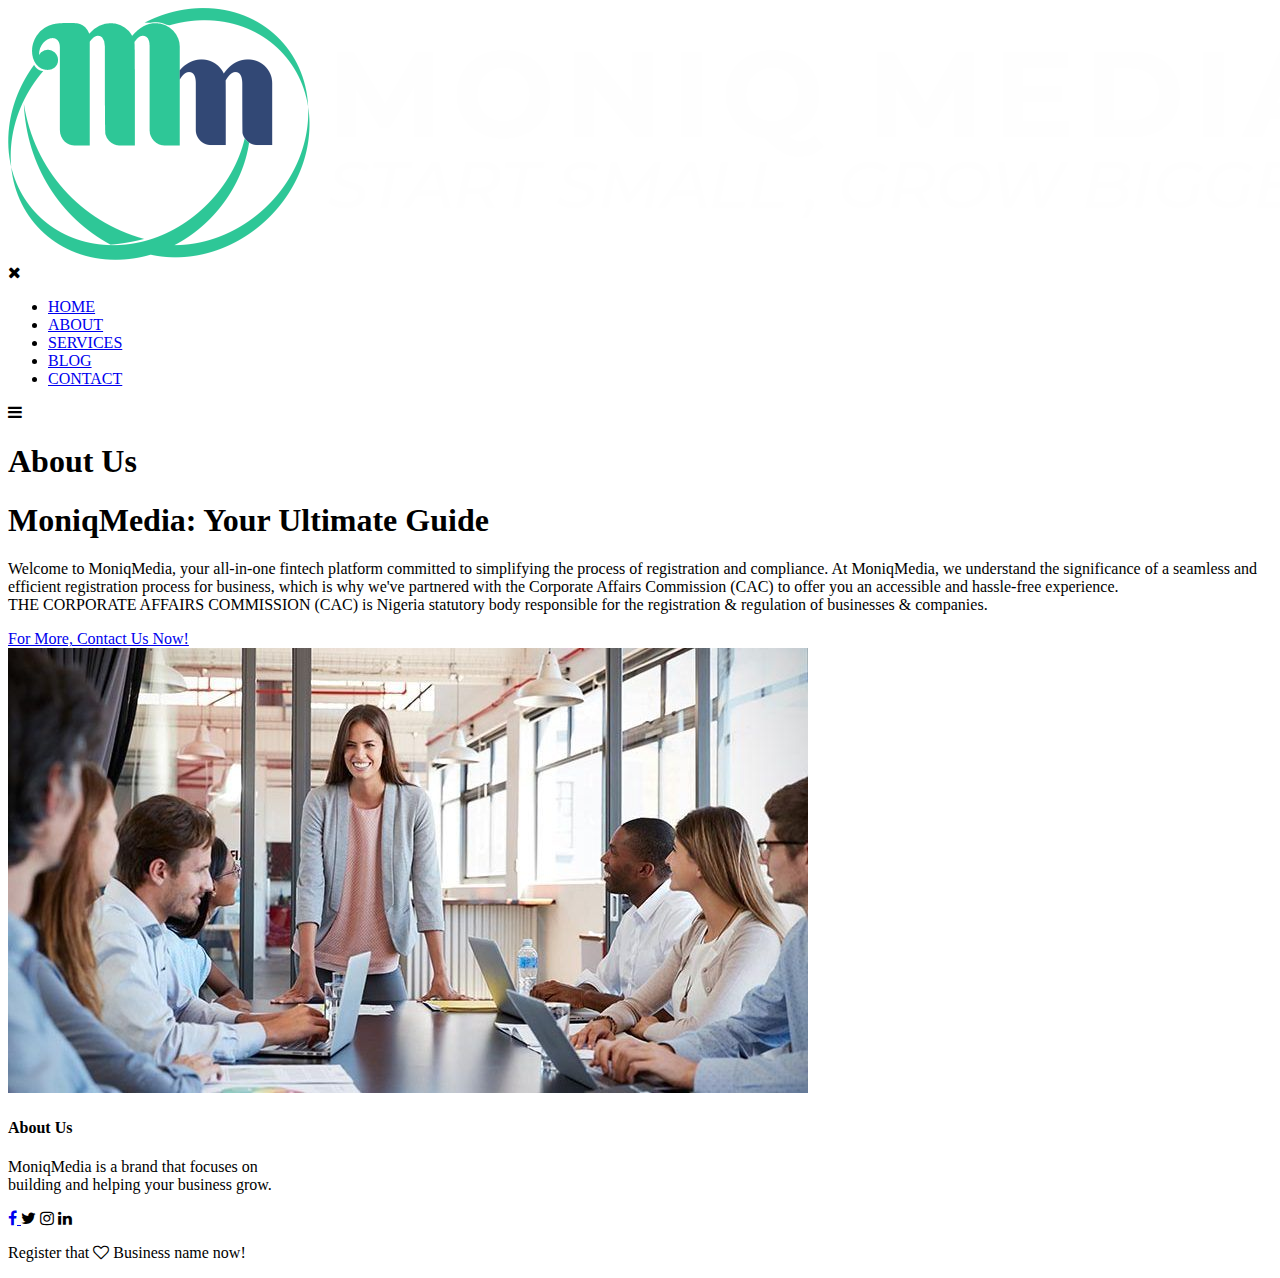
==== about.html @ f2b67ff7 "Add files via upload" ====
<!DOCTYPE html>
<html>
    <head>
        <mata name="viewport" content="with=device-width, initial-scale=1.0">
        <title>MONIQ MEDIA</title>
        <link rel="stylesheet" href="Style.css">
        <link rel="preconnect" href="https://fonts.gstatic.com">
        <link href="https://fonts.googleapis.com/css2?family=Poppins:wght@100;200;300;400;600;700&display=swap" rel="stylesheet">
        <link rel="stylesheet" href="https://stackpath.bootstrapcdn.com/font-awesome/4.7.0/css/font-awesome.min.css">
    </head>
    <body>
        <section class="sub-header">
            <nav>
                <a href="Index.html"><img src="images/MONIM.png"></a>
                <div class="nav-links" id="navLinks">
                    <i class="fa fa-times" onclick="hideMenu()"></i>
                    <ul>
                        <li><a href="index.html">HOME</a></li>
                        <li><a href="about.html">ABOUT</a></li>
                        <li><a href="services.html">SERVICES</a></li>
                        <li><a href="blog.html">BLOG</a></li>
                        <li><a href="contact.html">CONTACT</a></li>
                    </ul>
                </div>
                <i class="fa fa-bars" onclick="showMenu()"></i>
            </nav>
            <h1>About Us</h1>
        </section>

<!------ about us content -------->

<section class="about-us">

    <div class="row">
        <div class="about-col">
            <h1>MoniqMedia: Your Ultimate Guide</h1>
            <p>Welcome to MoniqMedia, your all-in-one fintech platform committed to simplifying the process of registration and compliance. At MoniqMedia, we understand the significance of a seamless and efficient registration process for business, which is why we've partnered with the Corporate Affairs Commission (CAC) to offer you an accessible and hassle-free experience.<br> THE CORPORATE AFFAIRS COMMISSION (CAC) is Nigeria statutory body responsible for the registration & regulation of businesses & companies.</p>
            <a href="contact.html" class="hero-btn green-btn">For More, Contact Us Now!</a>
        </div>
        <div class="about-col">
            <img src="images/business-address-slovenia-europe-800x445.jpg">
        </div>
    </div>

</section>






<!----- Footer ------>

<section class="footer">
    <h4>About Us</h4>
    <p>MoniqMedia is a brand that focuses on<br> building and helping your business grow.</p>
    <div class="icons">

        <a href="https://WWW.facebook.com/profile.php?id=100005183027411">
            <i class="fa fa-facebook"></i>
        </a>
        <i class="fa fa-twitter"></i>
        <i class="fa fa-instagram"></i>
        <i class="fa fa-linkedin"></i>
    </div>
    <p>Register that <i class="fa fa-heart-o"> Business name now!</i></p>

</section>





        <!-----JavaScrip for Toggle Menu------>
        <script>

            var navLinks = document.getElementById("navLinks");
            function showMenu(){
                navLinks.style.right = "0";
            }
            function hideMenu(){
                navLinks.style.right = "-200px";
            }

        </script>

    </body>
</html>
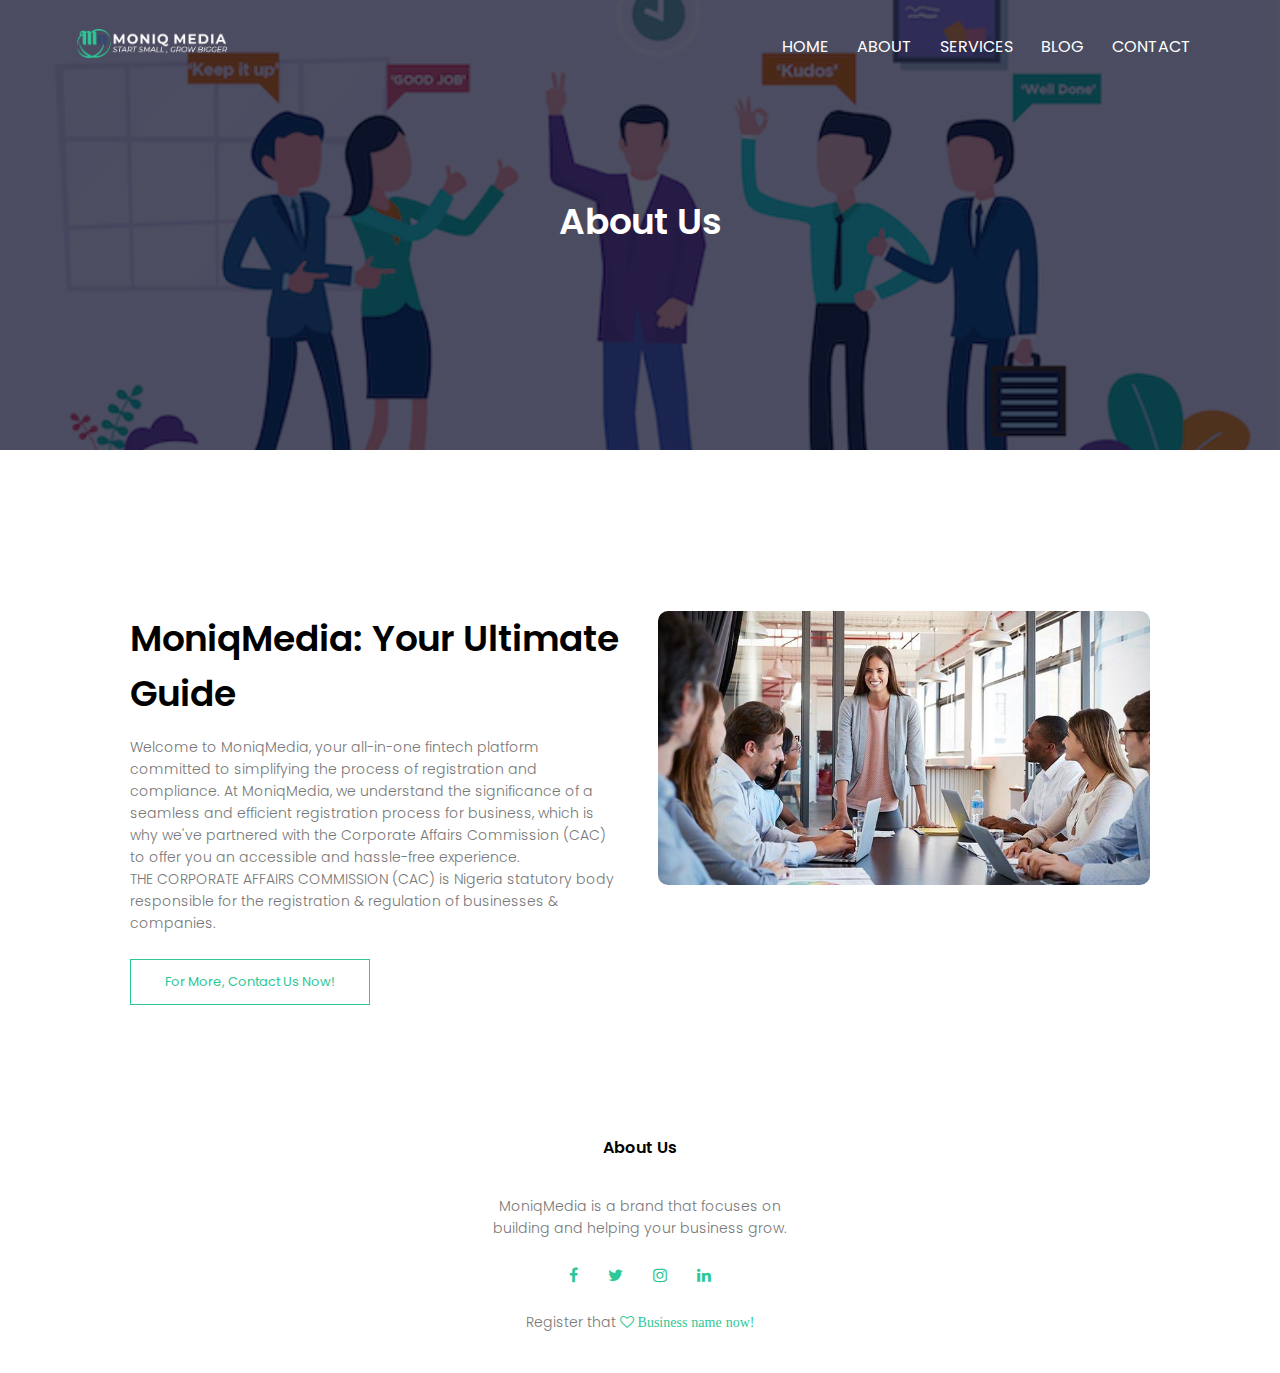
==== commit de7bd495: "Add files via upload" ====
--- a/about.html
+++ b/about.html
@@ -3,7 +3,7 @@
     <head>
         <mata name="viewport" content="with=device-width, initial-scale=1.0">
         <title>MONIQ MEDIA</title>
-        <link rel="stylesheet" href="Style.css">
+        <link rel="stylesheet" href="style.css">
         <link rel="preconnect" href="https://fonts.gstatic.com">
         <link href="https://fonts.googleapis.com/css2?family=Poppins:wght@100;200;300;400;600;700&display=swap" rel="stylesheet">
         <link rel="stylesheet" href="https://stackpath.bootstrapcdn.com/font-awesome/4.7.0/css/font-awesome.min.css">
--- a/style.css
+++ b/style.css
@@ -0,0 +1,497 @@
+*{
+    margin: 0;
+    padding: 0;
+    font-family: 'Poppins', sans-serif;
+}
+.header{
+    min-height: 100vh;
+    width: 100%;
+    background-image: linear-gradient(rgba(4,9,30,0.7),rgba(4,9,30,0.7)), url(images/bakpc.jpg);
+    background-position: center;
+    background-size: cover;
+    position: relative;
+}
+nav{
+    display: flex;
+    padding: 2% 6%;
+    justify-content: space-between;
+    align-items: center;
+}
+nav img{
+    width: 150px;
+}
+.nav-links{
+    flex: 1;
+    text-align: right;
+}
+.nav-links ul li{
+    list-style: none;
+    display: inline-block;
+    padding: 8px 12px;
+    position: relative;
+}
+.nav-links ul li a{
+    color: #fff;
+    text-decoration: none;
+}
+.nav-links ul li::after{
+    content: '';
+    width: 0%;
+    height: 2px;
+    background:#2ec797;
+    display: block;
+    margin: auto;
+    transition: 0.5s;
+}
+.nav-links ul li:hover::after{
+    width: 100%;
+}
+.text-box{
+    width: 90%;
+    color: #fff;
+    position: absolute;
+    top: 50%;
+    left: 50%;
+    transform: translate(-50%,-50%);
+    text-align: center;
+}
+.text-box h1{
+    font-size: 62px;
+}
+.text-box p{
+    margin: 10px 0 40px;
+    font-size: 14px;
+    color: #fff;
+}
+.hero-btn{
+    display: inline-block;
+    text-decoration: none;
+    color: #fff;
+    border: 1px solid #fff;
+    padding: 12px 34px;
+    font-size: 13px;
+    background: transparent;
+    position: relative;
+    cursor: pointer;
+}
+.hero-btn:hover{
+    border: 1px solid #2ec797;
+    background: #2ec797;
+    transition: 1s;
+}
+
+
+nav .fa{
+    display: none;
+}
+
+@media(max-width: 700px){
+    .text-box h1{
+        font-size: 20px;
+    }
+    .nav-links ul li{
+        display: block;
+    }
+    .nav-links{
+        position: fixed;
+        background: #2ec797;
+        height: 100vh;
+        width: 200px;
+        top: 0;
+        right: -200px;
+        text-align: left;
+        z-index: 2;
+        transition: 1s;
+    }
+    nav .fa{
+        display: block;
+        color: #fff;
+        margin: 10px;
+        font-size: 22px;
+        cursor: pointer;
+    }
+    .nav-links ul{
+        padding: 30px; 
+    }
+}
+
+/*-----Services-----*/
+.Services{
+    width: 80%;
+    margin: auto;
+    text-align: center;
+    padding-top:100px;
+}
+h1{
+    font-size: 36px;
+    font-weight: 600;
+}
+p{
+    color: #777;
+    font-size:14px;
+    font-weight: 300;
+    line-height: 22px;
+    padding: 10px;
+}
+
+
+.row{
+    margin-top: 5%;
+    display: flex;
+    justify-content: space-between;
+}
+.services-col{
+    flex-basis: 31%;
+    background: #e1faf3;
+    border-radius: 10px;
+    margin-bottom: 5%;
+    padding: 20px 12px;
+    box-sizing: border-box;
+    transition: 0.5s;
+}
+h3{
+    text-align: center;
+    font-weight: 600;
+    margin: 10px 0;
+}
+.services-col:hover{
+    box-shadow: 0 0 20px 0px rgba(0,0,0,0.2);
+}
+@media(max-width: 700px){
+    .row{
+        flex-direction: column;
+    }
+}
+
+
+/*------ registration -----*/
+
+.registration{
+    width: 80%;
+    margin: auto;
+    text-align: center;
+    padding-top: 50px;
+}
+.registration-col{
+    flex-basis: 32%;
+    border-radius: 10px;
+    margin-bottom: 30px;
+    position: relative;
+    overflow: hidden;
+}
+.registration-col img{
+    width: 100%;
+    display: block;
+}
+.layer{
+    background: transparent;
+    height: 100%;
+    width: 100%;
+    position: absolute;
+    top: 0;
+    left: 0;
+    transition: 0.5s;
+}
+.layer:hover{
+    background: rgba(6, 238, 199, 0.822);
+}
+.layer h3{
+    width: 100%;
+    font-weight: 500;
+    color: white;
+    font-size: 26px;
+    bottom: 0;
+    left: 50%;
+    transform: translateX(-50%);
+    position: absolute;
+    opacity: 0;
+    transition: 0.5s;
+}
+.layer:hover h3{
+    bottom: 49%;
+    opacity: 1;
+}
+
+/*------ Offers -------*/
+
+.Offers{
+    width: 80%;
+    margin: auto;
+    text-align: center;
+    padding-top: 100px;
+}
+.Offers-col{
+    flex-basis: 31%;
+    border-radius: 10px;
+    margin-bottom: 5%;
+    text-align: left;
+}
+.Offers-col img{
+    width: 100%;
+    border-radius: 10px;
+}
+.Offers-col p{
+    padding: 0;
+}
+.Offers-col h3{
+    margin-top: 16px;
+    margin-bottom: 15px;
+    text-align: left;
+}
+
+/*--------testimonials--------*/
+
+.testimonials{
+    width: 80%;
+    margin: auto;
+    padding-top: 100px;
+    text-align: center;
+}
+.testimonials-col{
+    flex-basis: 44%;
+    border-radius: 10px;
+    margin-bottom: 5%;
+    text-align: left;
+    background: #bbf3d9;
+    padding: 25px;
+    cursor: pointer;
+    display: flex;
+}
+.testimonials-col img{
+    height: 40px;
+    margin-left: 5px;
+    margin-right: 30px;
+    border-radius: 50%;
+}
+.testimonials-col p{
+    padding: 0;
+}
+.testimonials-col h3{
+    margin-top: 15px;
+    text-align: left;
+}
+.testimonials-col .fa{
+    color: #2ec797;
+}
+@media(max-width: 700px){
+    .testimonials-col img{
+        margin-left: 0px;
+        margin-right: 15px;
+    }
+    
+}
+
+/*------ Call To Action ------*/
+.cta{
+    margin: 100px auto;
+    width: 80%;
+    background-image: linear-gradient(rgba(0,0,0,0.7),rgba(0,0,0,0.7)),url(images/BACKGROUND.jpg);
+    background-position: center;
+    background-size: cover;
+    border-radius: 10px;
+    text-align: center;
+    padding: 100px 0;
+}
+.cta h1{
+    color: #fff;
+    margin-bottom: 40px;
+    padding: 0;
+}
+
+@media(max-width: 700px){
+    .cta h1{
+        font-size: 24px;
+    }
+}
+
+/*------- footer -------*/
+
+.footer{
+    width: 100%;
+    text-align: center;
+    padding: 30px 0;
+}
+
+.footer h4{
+    margin-bottom: 25px;
+    margin-top: 20px;
+    font-weight: 600;
+}
+.icons .fa{
+    color: #2ec797;
+    margin: 0 13px;
+    cursor: pointer;
+    padding: 18px 0;
+}
+.fa-heart-o{
+    color: #2ec797;
+}
+.footer a{
+    display: inline-block;
+}
+
+/*----------- about us page -----------*/
+
+.sub-header{
+    height: 50vh;
+    width: 100%;
+    background-image: linear-gradient(rgba(4,9,30,0.7),rgba(4,9,30,0.7)),url(images/Employee-recognition.png);
+    background-position: center;
+    background-size: cover;
+    text-align: center;
+    color: #fff;
+}
+.sub-header h1{
+    margin-top: 100px;
+}
+
+.about-us{
+    width: 80%;
+    margin: auto;
+    padding-top: 80px;
+    padding-bottom: 50px;
+}
+
+.about-col{
+    flex-basis: 48%;
+    padding: 30px 2px;
+}
+.about-col img{
+    width: 100%;
+    border-radius: 10px;
+}
+
+.about-col h1{
+    padding-top: 0;
+}
+.about-col p{
+    padding: 15px 0 25px;
+}
+
+.green-btn{
+    border: 1px solid #2ec797;
+    background: transparent;
+    color: #2ec797;
+}
+
+.green-btn:hover{
+    color: #fff;
+}
+
+/*--------blog content--------*/
+
+.blog-content{
+    width: 80%;
+    margin: auto;
+    padding: 60px 0;
+}
+.blog-left{
+    flex-basis: 65%;
+}
+.blog-left img{
+    width: 100%;
+}
+.blog-left h2{
+    color: #222;
+    font-weight: 600;
+    margin: 30px 0;
+}
+.blog-left p{
+    color: #999;
+    padding: 0;
+}
+
+
+.blog-right{
+    flex-basis: 32%;
+}
+.blog-right h3{
+    background: #2ec797;
+    color: #fff;
+    padding: 7px 0;
+    font-size: 16px;
+    margin-bottom: 20px;
+}
+.blog-right div{
+    display: flex;
+    align-items: center;
+    justify-content: space-between;
+    color: #555555;
+    padding: 8px;
+    box-sizing: border-box;
+}
+
+.comment-box{
+    border: 1px solid #ccc;
+    margin: 50px 0;
+    padding: 10px 20px;
+}
+.comment-box h3{
+    text-align: left;
+}
+.comment-form input, .comment-box textarea{
+    width: 100%;
+    padding: 10px;
+    margin: 15px 0;
+    box-sizing: border-box;
+    border: none;
+    outline: none;
+    background: #bff0e0;
+}
+
+.comment-form button{
+    margin: 10px 0;
+}
+
+@media(max-width:700px){
+    .sub-header h1{
+        font-size: 24px;
+    }
+}
+
+/*------ contact us page -------*/
+
+.location{
+    width: 80%;
+    margin: auto;
+    padding: 80px 0;
+}
+.location iframe{
+    width: 100%;
+}
+.contact-us{
+    width: 80%;
+    margin: auto;
+}
+.contact-col{
+    flex-basis: 48%;
+    margin-bottom: 30px;
+}
+.contact-col div{
+    display: flex;
+    align-items: center;
+    margin-bottom: 40px;
+}
+.contact-col div .fa{
+    font-size: 28px;
+    color: #2ec797;
+    margin: 10px;
+    margin-right: 30px;
+}
+.contact-col div p{
+    padding: 0;
+}
+.contact-col div h5{
+    font-size: 20px;
+    margin-bottom: 5px;
+    color: #555555;
+    font-weight: 400;
+}
+.contact-col input, .contact-col textarea{
+    width: 100%;
+    padding: 15px;
+    margin-bottom: 17px;
+    outline: none;
+    border: 1px solid #ccc;
+    box-sizing: border-box;
+}